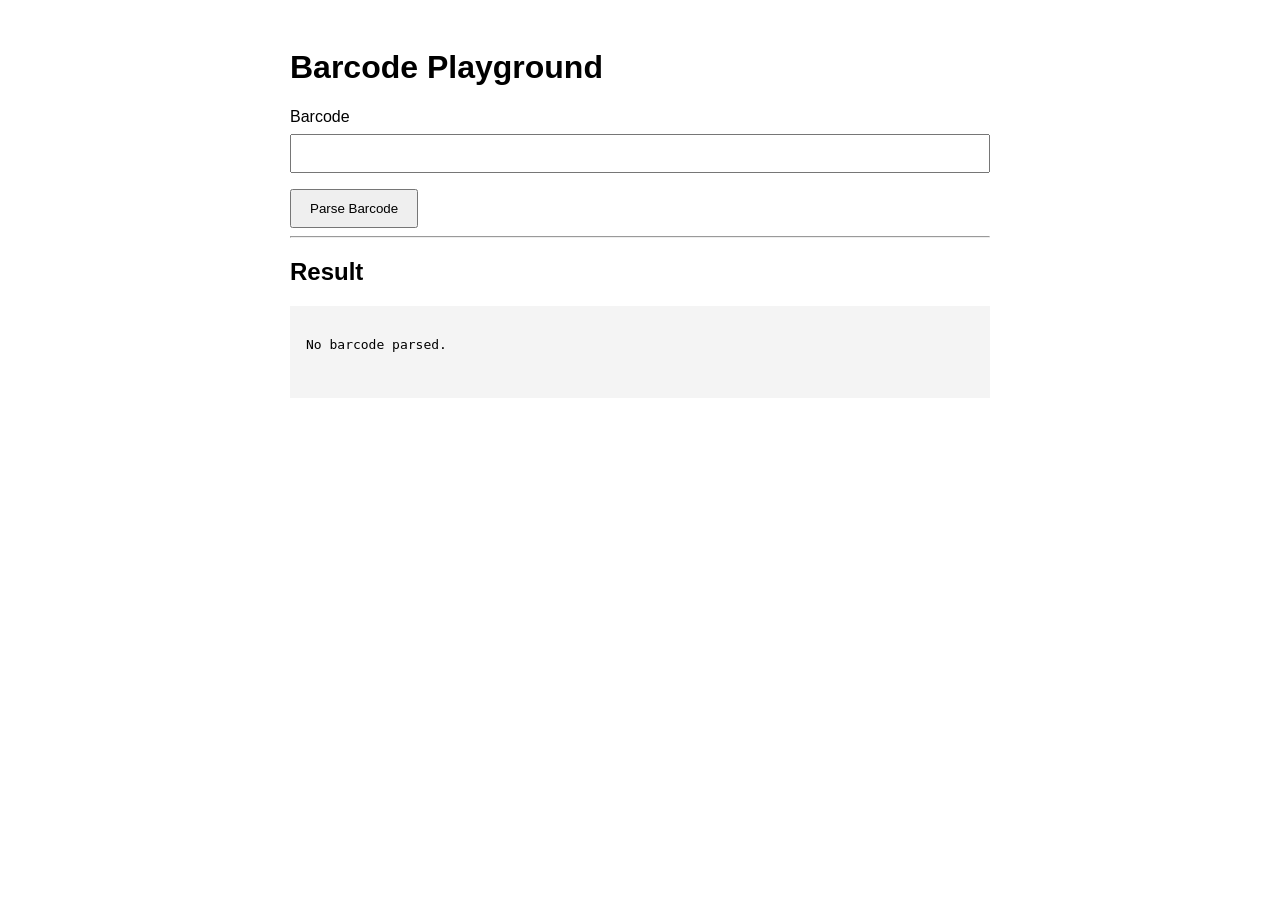
==== app/tools/barcode-playground/index.html @ 83fbcbda "feat: add barcode playground" ====
<!DOCTYPE html>
<html lang="en">
  <head>
    <meta charset="UTF-8" />

    <meta name="viewport" content="width=device-width, initial-scale=1.0" />

    <title>Barcode Playground</title>

    <link rel="stylesheet" href="./style.css" />
  </head>

  <body>
    <main>
      <h1>Barcode Playground</h1>

      <label for="barcode-input"> Barcode </label>

      <input id="barcode-input" type="text" autocomplete="off" />

      <button id="parse-button">Parse Barcode</button>

      <hr />

      <h2>Result</h2>

      <pre id="result">

No barcode parsed.

        </pre
      >
    </main>

    <script type="module" src="./barcode-playground.js"></script>
  </body>
</html>
---- app/tools/barcode-playground/style.css ----
body {
  font-family: Arial, sans-serif;

  padding: 20px;
}

main {
  max-width: 700px;

  margin: auto;
}

input {
  width: 100%;

  padding: 10px;

  margin-top: 8px;

  margin-bottom: 16px;

  box-sizing: border-box;
}

button {
  padding: 10px 18px;

  cursor: pointer;
}

pre {
  background: #f4f4f4;

  padding: 16px;

  overflow: auto;
}
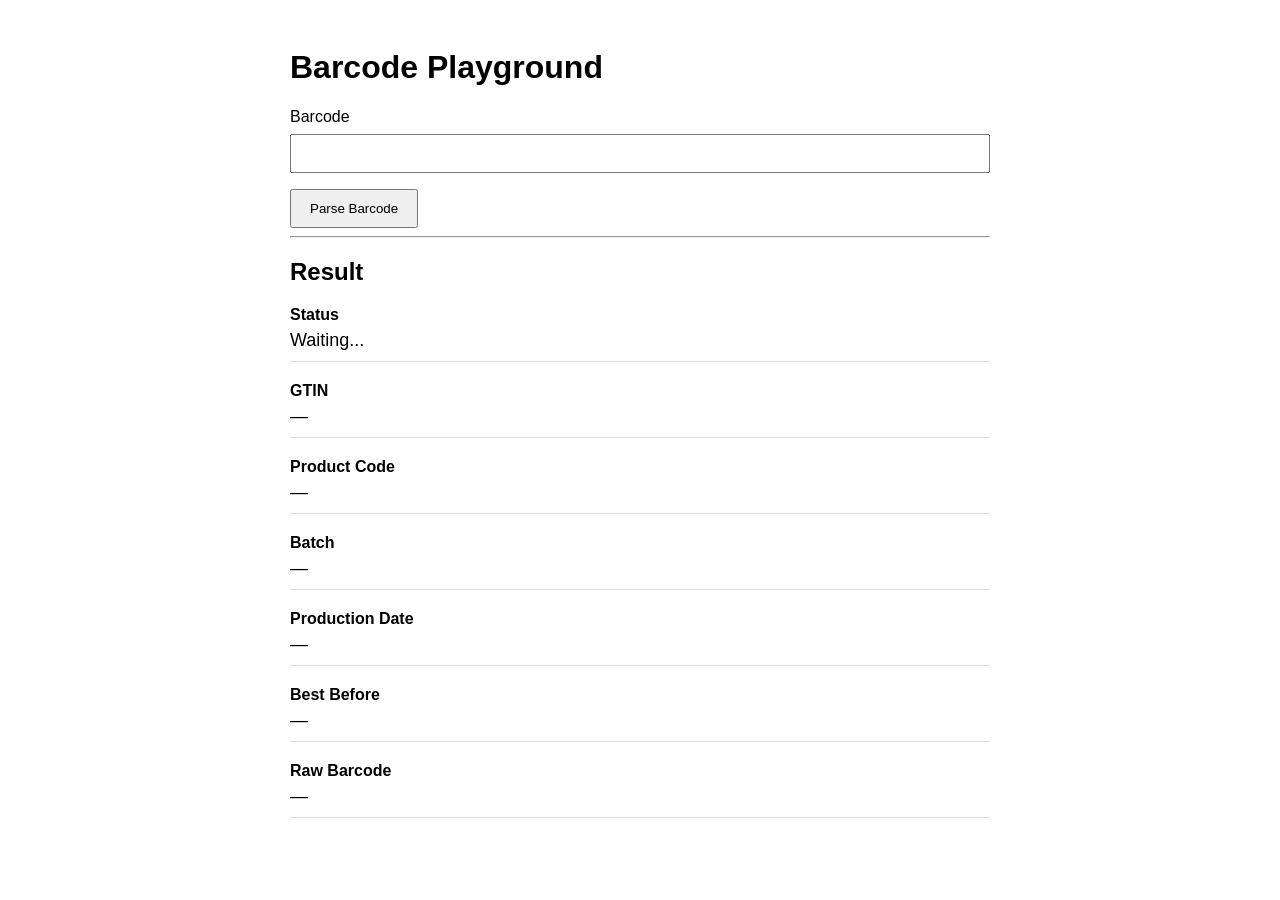
==== commit 5aa801be: "feat: add warehouse barcode playground" ====
--- a/app/tools/barcode-playground/index.html
+++ b/app/tools/barcode-playground/index.html
@@ -22,14 +22,44 @@
 
       <hr />
 
-      <h2>Result</h2>
+      <section id="result-panel">
+        <h2>Result</h2>
 
-      <pre id="result">
+        <div class="field">
+          <strong>Status</strong>
+          <p id="status">Waiting...</p>
+        </div>
 
-No barcode parsed.
+        <div class="field">
+          <strong>GTIN</strong>
+          <p id="gtin">—</p>
+        </div>
 
-        </pre
-      >
+        <div class="field">
+          <strong>Product Code</strong>
+          <p id="product-code">—</p>
+        </div>
+
+        <div class="field">
+          <strong>Batch</strong>
+          <p id="batch">—</p>
+        </div>
+
+        <div class="field">
+          <strong>Production Date</strong>
+          <p id="production-date">—</p>
+        </div>
+
+        <div class="field">
+          <strong>Best Before</strong>
+          <p id="best-before">—</p>
+        </div>
+
+        <div class="field">
+          <strong>Raw Barcode</strong>
+          <p id="raw-barcode">—</p>
+        </div>
+      </section>
     </main>
 
     <script type="module" src="./barcode-playground.js"></script>
--- a/app/tools/barcode-playground/style.css
+++ b/app/tools/barcode-playground/style.css
@@ -35,3 +35,23 @@
 
   overflow: auto;
 }
+
+.field {
+  margin-bottom: 20px;
+
+  padding-bottom: 10px;
+
+  border-bottom: 1px solid #ddd;
+}
+
+.field strong {
+  display: block;
+
+  margin-bottom: 6px;
+}
+
+.field p {
+  margin: 0;
+
+  font-size: 18px;
+}
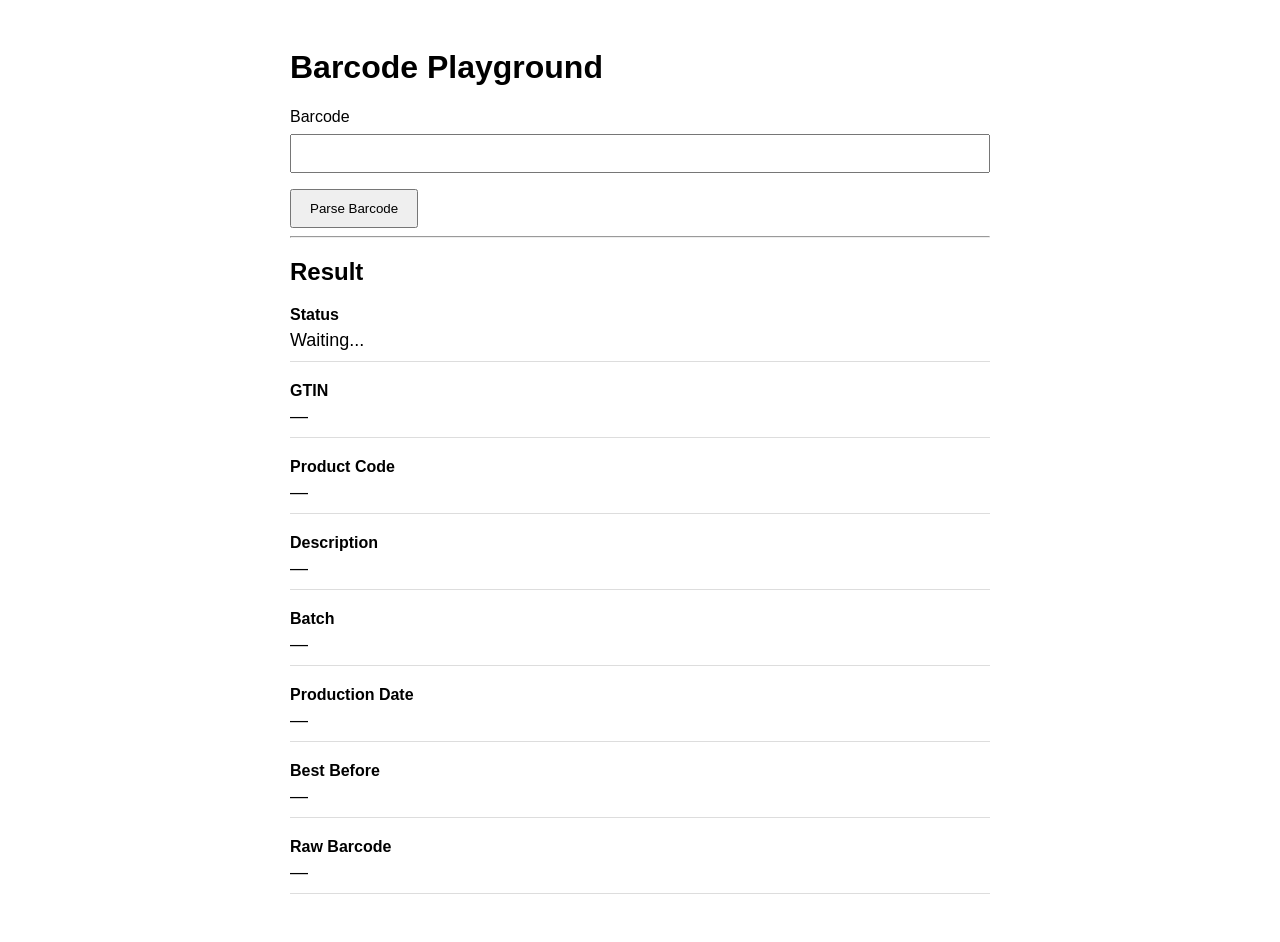
==== commit 793e8ec3: "feat: improve unknown product registration workflow" ====
--- a/app/tools/barcode-playground/index.html
+++ b/app/tools/barcode-playground/index.html
@@ -41,6 +41,11 @@
         </div>
 
         <div class="field">
+          <strong>Description</strong>
+          <p id="description">—</p>
+        </div>
+
+        <div class="field">
           <strong>Batch</strong>
           <p id="batch">—</p>
         </div>
@@ -60,6 +65,19 @@
           <p id="raw-barcode">—</p>
         </div>
       </section>
+      <section id="unknown-product" hidden>
+        <h2>Register Product</h2>
+
+        <label for="new-product-code"> Product Code </label>
+
+        <input id="new-product-code" type="text" />
+
+        <label for="new-product-description"> Description </label>
+
+        <input id="new-product-description" type="text" />
+
+        <button id="save-product">Save Product</button>
+      </section>
     </main>
 
     <script type="module" src="./barcode-playground.js"></script>
